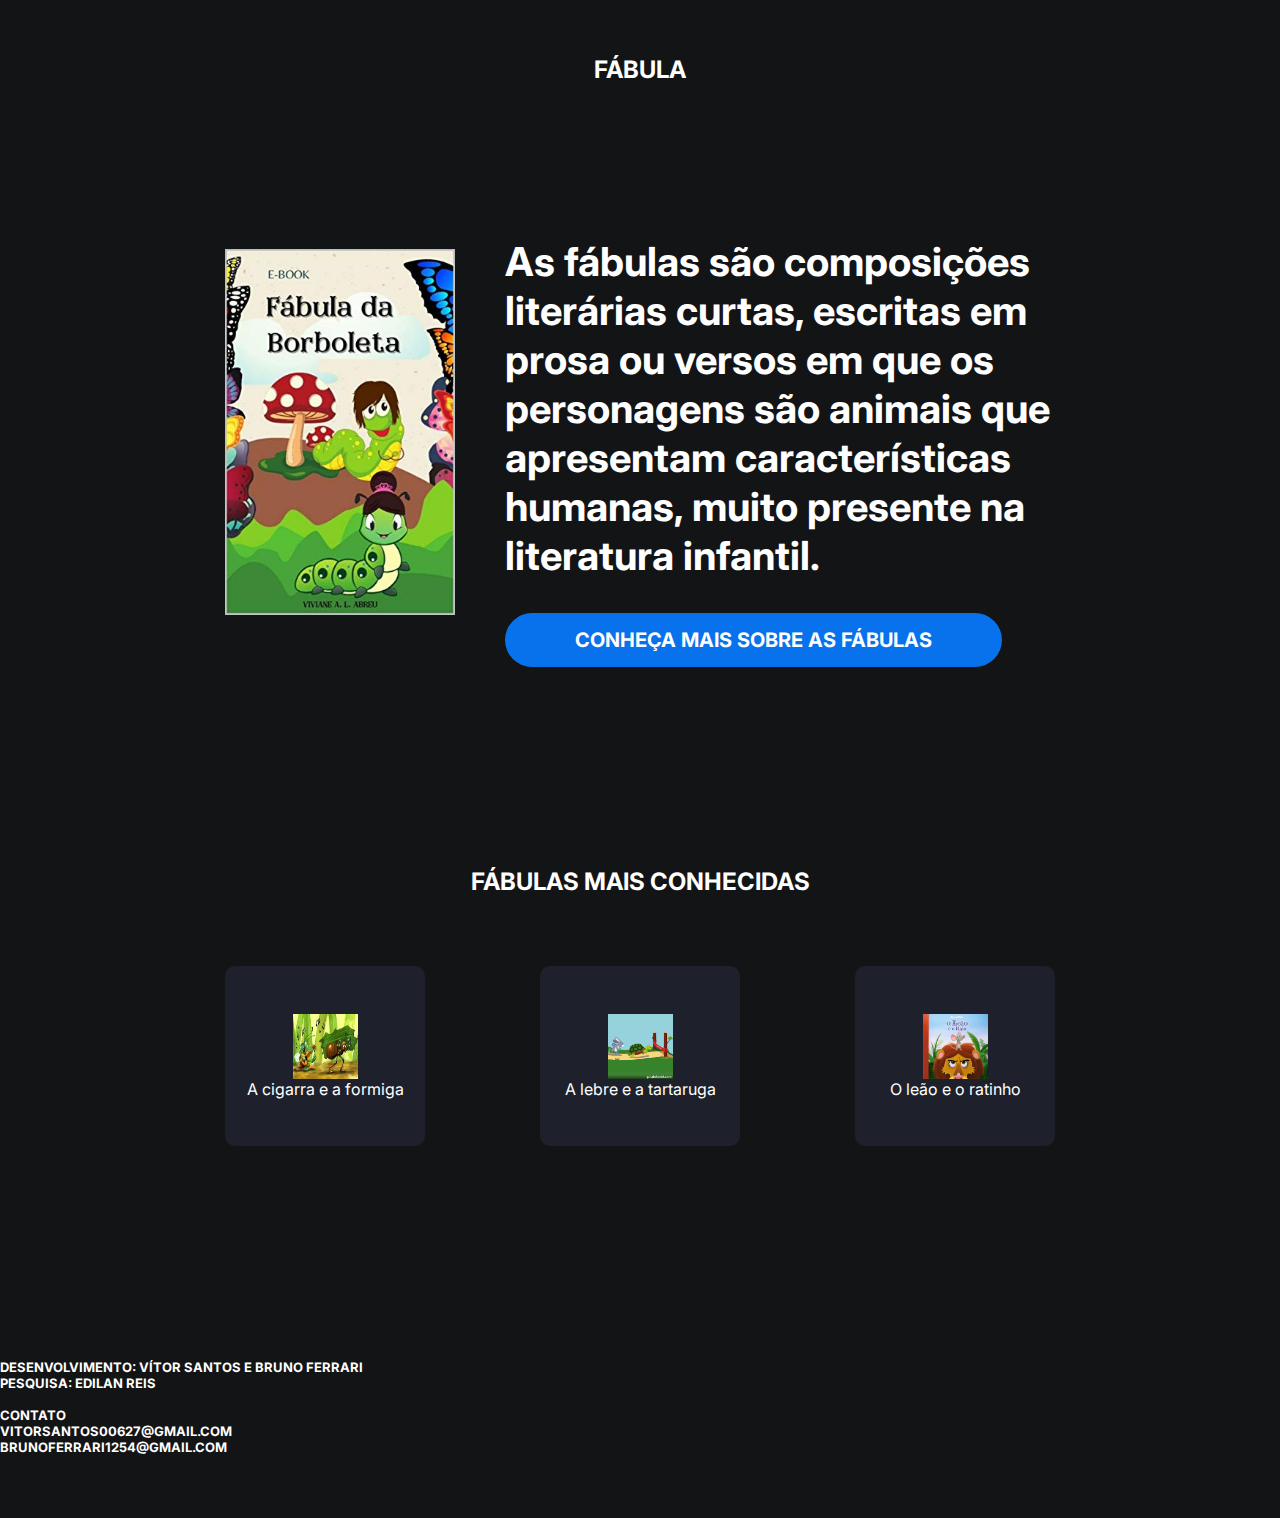
==== index.html @ 9903a944 "Primeiro lançamento do site" ====
<!DOCTYPE html>
<html lang="pt-br">
<head>
    <meta charset="UTF-8">
    <meta http-equiv="X-UA-Compatible" content="IE=edge">
    <meta name="viewport" content="width=device-width, initial-scale=1.0">
    <title>Tela Layout</title>
    <link href="https://fonts.googleapis.com/css2?family=Inter:wght@400;700;800&display=swap" rel="stylesheet">
    <link rel="stylesheet" href="style.css">
</head>
<body>
    <div vw class="enabled">
    <div vw-access-button class="active"></div>
    <div vw-plugin-wrapper>
      <div class="vw-plugin-top-wrapper"></div>
    </div>
  </div>
  <script src="https://vlibras.gov.br/app/vlibras-plugin.js"></script>
  <script>
    new window.VLibras.Widget('https://vlibras.gov.br/app');
  </script>
      <style>
        .access-button {
            width: 50px !important;
            float: right !important;
            border-radius: 50px;
            border: 4px solid #ffff !important;
        }
      </style>

    <header class="container">
        <div class="logo">
            <!--<img src="img/icon-logo.png">-->
            <h2>FÁBULA</h2>
        </div>
    </header>

    <!--Section-1-->
    <section class="section-1 container">
        <div class="ebook">
            <img src="img/Img-fabula-principal.jpg">
        </div>
        <div class="action-title">
            <h2>As fábulas são composições literárias curtas, escritas em prosa ou versos em que os personagens são animais 
                que apresentam características humanas, muito presente na literatura infantil.</h2>
            <a class="button" href="indextela.html">Conheça mais sobre as FÁBULAS</a>
        </div>
    </section>

    <!--Section-2-->
    <section class="section-2 container">
        <h2>FÁBULAS MAIS CONHECIDAS</h2>
        <div class="cards">
            <div class="card">
                <img src="img/cigarra-formiga.jpg" alt="">
                <a href="indexformiga.html">A cigarra e a formiga</a>
            </div>
            <div class="card">
                <img src="img/Img-lebre-tartaruga.jpg" alt="">
                <a href="indexlebre.html">A lebre e a tartaruga </a>
            </div>
            <div class="card">
                <img src="img/img-leao-ratinho.jpg" alt="">
                <a href="indexleao.html">O leão e o ratinho </a>
            </div>
        </div>
    </section>

   <div class="secao">
    <P> Desenvolvimento: Vítor Santos e Bruno Ferrari <br>
        Pesquisa: Edilan Reis <br><br>
    contato <br> vitorsantos00627@gmail.com <br>
    brunoferrari1254@gmail.com</P>
   </div>

    <!--Section-3
    <section class="section-3">
        <a class="button-2">Aprender HTML</a>
        <h2>+1500 Downloads</h2>
        <p>Mais de 1000 pesoas já baixaram</p>
    </section>

    <footer>
        <a class="button-footer" href="#">Baixar uma copia</a>
        <p>
            Landig Page Responsiva - Para os inscritos do canal
        </p>
    </footer>
    -->
</body>
</html>
---- style.css ----
:root {
    --bg-body: #131416;
    --color-font: #ffff;
    --color-button: #0772eb;
    --color-card: #1e212c;
}

.container {
    max-width: 830px;
    margin: auto;
}

body {
    margin: 0;
    padding: 0;
    font-family: 'inter', sans-serif ;
    background-color: var(--bg-body);
}

header .logo {
    display: flex;
    justify-content: center;
    align-items: center;
    margin-top: 35px;
}

.logo h2 {
    color: var(--color-font);
}

.logo img {
    width: 45px;
    height: 45px;
    margin-right: 5px;
}

.section-1 {
    display: flex;
    margin-top: 100px;

}

.action-title h2 {
    font-size: 40px;
    color: var(--color-font);
}

.button {
    background-color: var(--color-button);
    display: inline-block;
    padding: 15px 70px;
    border-radius: 50px;
    color: var(--color-font);
    font-size: 20px;
    text-transform: uppercase;
    font-weight: bold;
    text-decoration: 50px;
}

.ebook img {
    width: 230px;
    height: auto;
    margin-right: 50px;
    margin-top: 45px;
}

.section-2 {
    display: flex;
    justify-content: center;
    flex-direction: column;
    margin-bottom: 50px;
    margin-top: 180px;
}

.section-2 h2 {
    color: var(--color-font);
    text-transform: uppercase;
    text-align: center;
}

.cards {
    display: flex;
    justify-content: space-between;
    align-items: center;
    margin-top: 50px;
}

.card a {
    color: var(--color-font);
    text-decoration: none;
}

.card {
    display: flex;
    justify-content: center;
    flex-direction: column;
    align-items: center;
    background-color: var(--color-card);
    width: 200px;
    height: 180px;
    border-radius: 10px;
    color: var(--color-font);
}

.card img {
    width: 65px;
    height: 65px;
}

.section-3 {
    display: flex;
    justify-content: center;
    flex-direction: column;
    align-items: center;
    margin-top: 200px;
    margin-bottom: 50px;
}

.button-2 {
    display: inline-block;
    background-color: #1e212c;
    color: var(--color-font);
    padding: 15px 30px;
    border-radius: 50px;
    font-weight: bold;
}

.section-3 h2 {
    font-size: 55px;
    color: #0772eb;
}

.section-3 p {
    color: var(--color-font);
    margin-top: -25px;
}

footer {
    display: flex;
    flex-direction: column;
    align-items: center;
    justify-content: center;
    background-color: #1c2029;
    height: 100px;
    padding-bottom: 40px;
}

.button-footer {
    display: inline-block;
    padding: 15px 70px;
    background-color: var(--color-button);
    border-radius: 50px;
    color: var(--color-font);
    text-transform: uppercase;font-weight: bold;
    text-decoration: none;
    margin-top: -40px;

}

footer p {
    color: var(--color-font);
    font-size: 14px;
    margin-top: 30px;
}

@media (max-width: 420px) {
    .section-1 {
        display: flex;
        flex-direction: column;
        align-items: center;
        padding: 9px;
    }

    .ebook img {
        margin-right: 0px;
    }

    .action-title {
        display: flex;
        justify-content: center;
        flex-direction: column;
        align-items: center;
    }

    .action-title h2 {
        font-size: 40px;
        text-align: center;
        font-size: 30px;
        color: var(--color-font);
    }

    .button {
        margin-top: 20px;
    }

    .cards {
        display: flex;
        flex-direction: column;
    }

    .card {
        margin-top: 40px;
    }

    .section-3 h2 {
        text-align: center;
        font-size: 30px;
    }

    .section-3 p {
        font-size: 14px;
    }
}

.secao {
    display: flex;
    margin-top: 200px;
    margin-bottom: 50px;
}

.secao p{
    font-size: small;
    font-family: 'inter', sans-serif;
    font-weight: bold;
    text-transform: uppercase;
    color: var(--color-font);

}
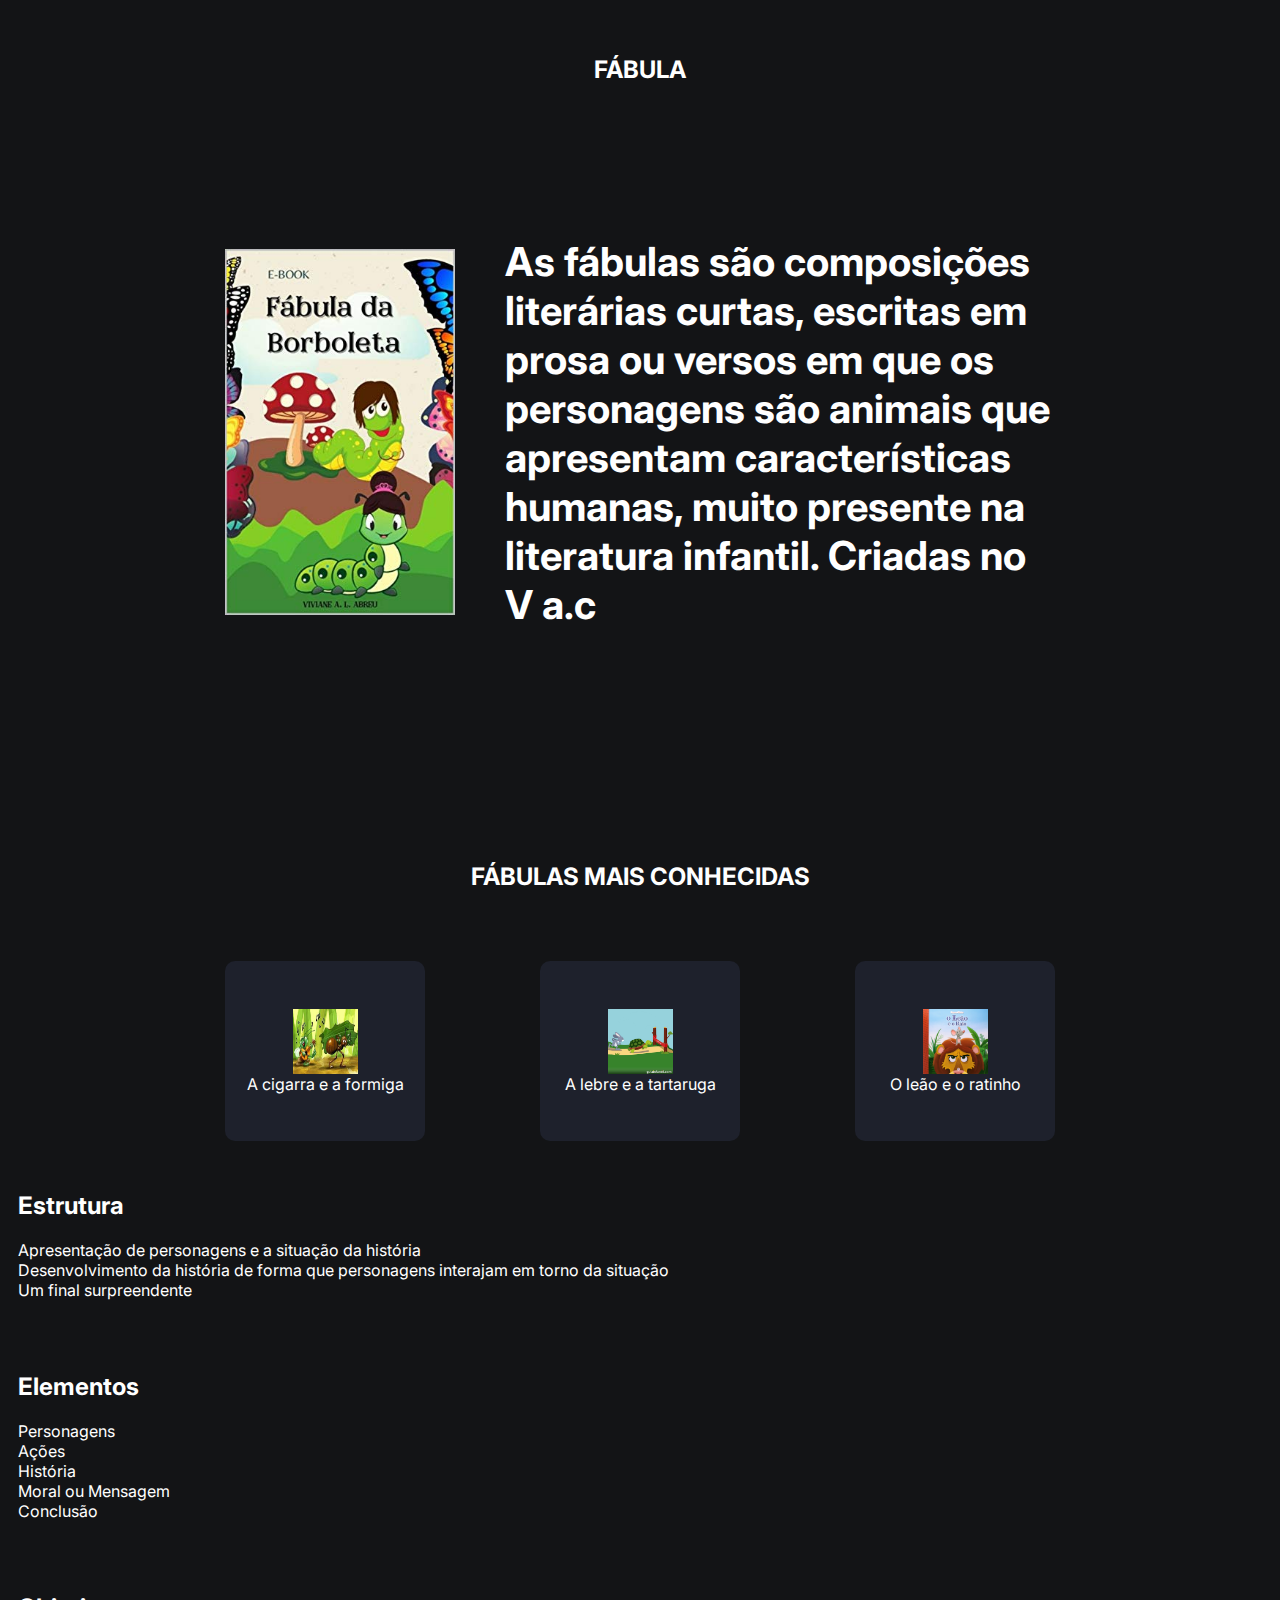
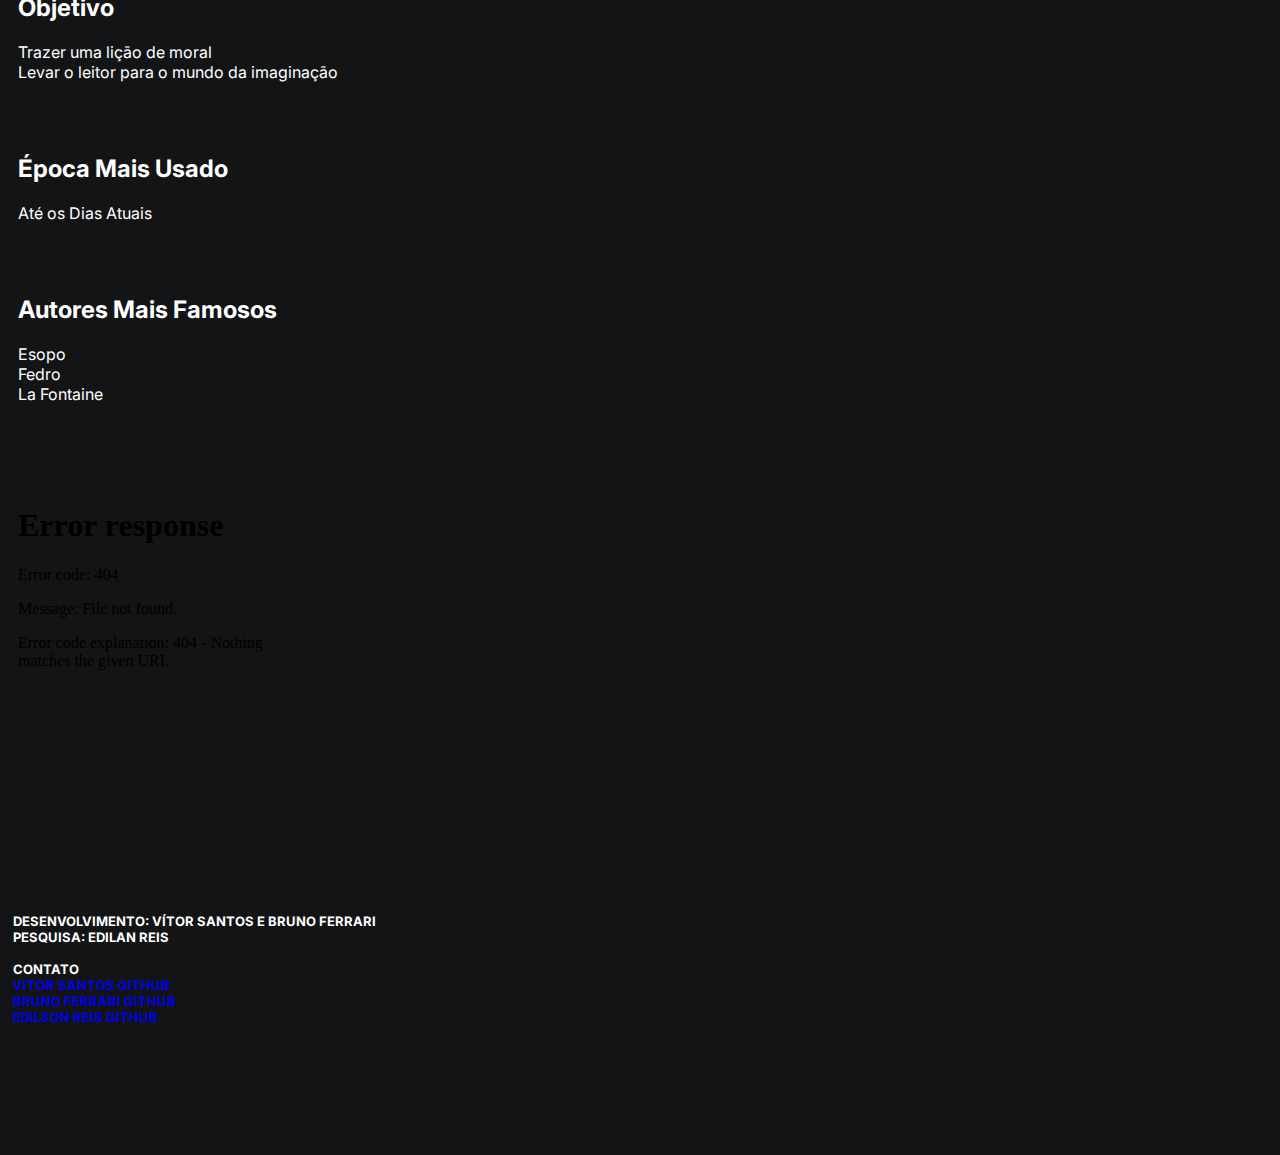
==== commit fd31a62f: "Four section" ====
--- a/index.html
+++ b/index.html
@@ -21,16 +21,13 @@
   </script>
       <style>
         .access-button {
-            width: 50px !important;
+            width: 40px !important;
             float: right !important;
-            border-radius: 50px;
-            border: 4px solid #ffff !important;
         }
       </style>
 
     <header class="container">
         <div class="logo">
-            <!--<img src="img/icon-logo.png">-->
             <h2>FÁBULA</h2>
         </div>
     </header>
@@ -42,8 +39,8 @@
         </div>
         <div class="action-title">
             <h2>As fábulas são composições literárias curtas, escritas em prosa ou versos em que os personagens são animais 
-                que apresentam características humanas, muito presente na literatura infantil.</h2>
-            <a class="button" href="indextela.html">Conheça mais sobre as FÁBULAS</a>
+                que apresentam características humanas, muito presente na literatura infantil. Criadas no V a.c</h2>
+           <!---- <a class="button" href="indextela.html">Conheça mais sobre as FÁBULAS</a> --->
         </div>
     </section>
 
@@ -66,26 +63,72 @@
         </div>
     </section>
 
-   <div class="secao">
-    <P> Desenvolvimento: Vítor Santos e Bruno Ferrari <br>
-        Pesquisa: Edilan Reis <br><br>
-    contato <br> vitorsantos00627@gmail.com <br>
-    brunoferrari1254@gmail.com</P>
-   </div>
+    <div class="section-4">
+        <div>
+            <h2>Estrutura</h2>
+        </div>
+        <div>
+            <p>Apresentação de personagens e a situação da história <br>
+            Desenvolvimento da história de forma que personagens interajam em torno da situação<br>
+            Um final surpreendente</p>
+        </div>
+    </div>
 
-    <!--Section-3
-    <section class="section-3">
-        <a class="button-2">Aprender HTML</a>
-        <h2>+1500 Downloads</h2>
-        <p>Mais de 1000 pesoas já baixaram</p>
-    </section>
+    <div class="section-4">
+        <div>
+            <h2>Elementos</h2>
+        </div>
+        <div>
+            <p>Personagens <br>
+            Ações <br>
+        História <br>
+    Moral ou Mensagem <br>
+Conclusão <br></p>
+        </div>
+    </div>
 
-    <footer>
-        <a class="button-footer" href="#">Baixar uma copia</a>
-        <p>
-            Landig Page Responsiva - Para os inscritos do canal
-        </p>
-    </footer>
-    -->
+    <div class="section-4">
+        <div>
+            <h2>Objetivo</h2>
+        </div>
+        <div>
+        <p>Trazer uma lição de moral <br>
+        Levar o leitor para o mundo da imaginação</p>
+        </div>
+    </div>
+
+    <div class="section-4">
+        <div>
+            <h2>Época Mais Usado</h2>
+        </div>
+        <div>
+            <p>Até os Dias Atuais</p>
+        </div>
+    </div>
+
+    <div class="section-4">
+        <div>
+            <h2>Autores Mais Famosos</h2>
+        </div>
+        <div>
+            <p> Esopo <br>
+            Fedro <br>
+        La Fontaine</p>
+        </div>
+    </div>
+
+    <div class="movie">
+        <embed src="img/video.mp4" autostart="false" height="35vh" width="100%">
+    </div>
+
+    <div class="secao">
+        <P> Desenvolvimento: Vítor Santos e Bruno Ferrari <br>
+            Pesquisa: Edilan Reis <br><br>
+        contato <br> 
+        <a href="https://github.com/VitorSantos00">Vitor Santos GitHub</a> <br>
+        <a href="https://github.com/brunof344">Bruno Ferrari GitHub</a> <br>
+        <a href="https://github.com/Edilan12">Edilson Reis GitHub</a></P>
+       </div>
+
 </body>
 </html>--- a/style.css
+++ b/style.css
@@ -163,7 +163,7 @@
     margin-top: 30px;
 }
 
-@media (max-width: 420px) {
+@media (max-width: 500px) {
     .section-1 {
         display: flex;
         flex-direction: column;
@@ -191,6 +191,7 @@
 
     .button {
         margin-top: 20px;
+        font-size: 11px;
     }
 
     .cards {
@@ -202,14 +203,22 @@
         margin-top: 40px;
     }
 
-    .section-3 h2 {
-        text-align: center;
-        font-size: 30px;
-    }
-
-    .section-3 p {
-        font-size: 14px;
-    }
+   .section-2 h2 {
+    text-align: center;
+   }
+
+   .movie {
+    position: relative;
+    z-index: 10;
+    height: 30px !important;
+   }
+}
+
+.section-4 {
+    color: var(--color-font);
+    margin: 2vh;
+    margin-bottom: 8vh;
+
 }
 
 .secao {
@@ -218,11 +227,24 @@
     margin-bottom: 50px;
 }
 
-.secao p{
+.secao p {
     font-size: small;
     font-family: 'inter', sans-serif;
     font-weight: bold;
     text-transform: uppercase;
     color: var(--color-font);
-
-}+    margin-left: 13px; 
+    position: relative;
+    margin-bottom: 80px !important;
+}
+
+.secao a {
+    text-decoration: none;
+}
+
+
+.movie embed{
+    width: 300px;
+    height: 200px;
+    margin: 10px;
+}
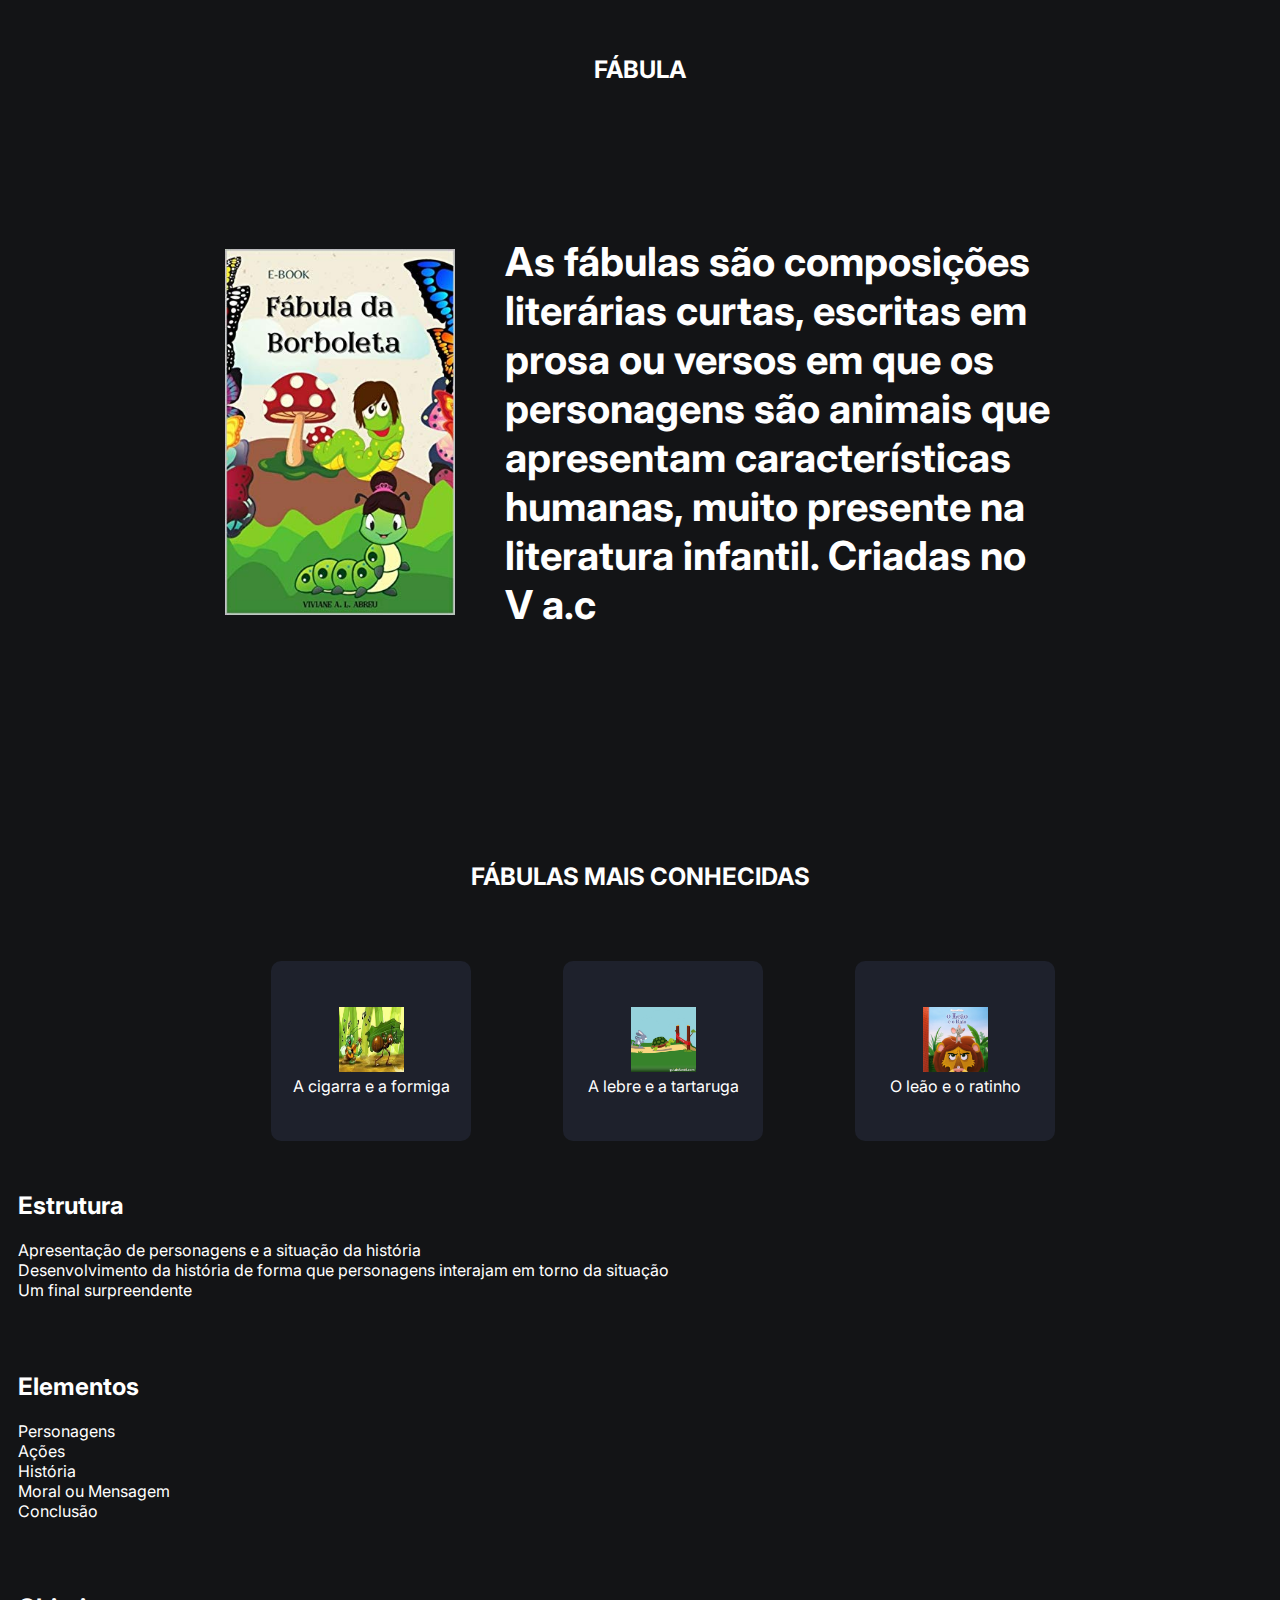
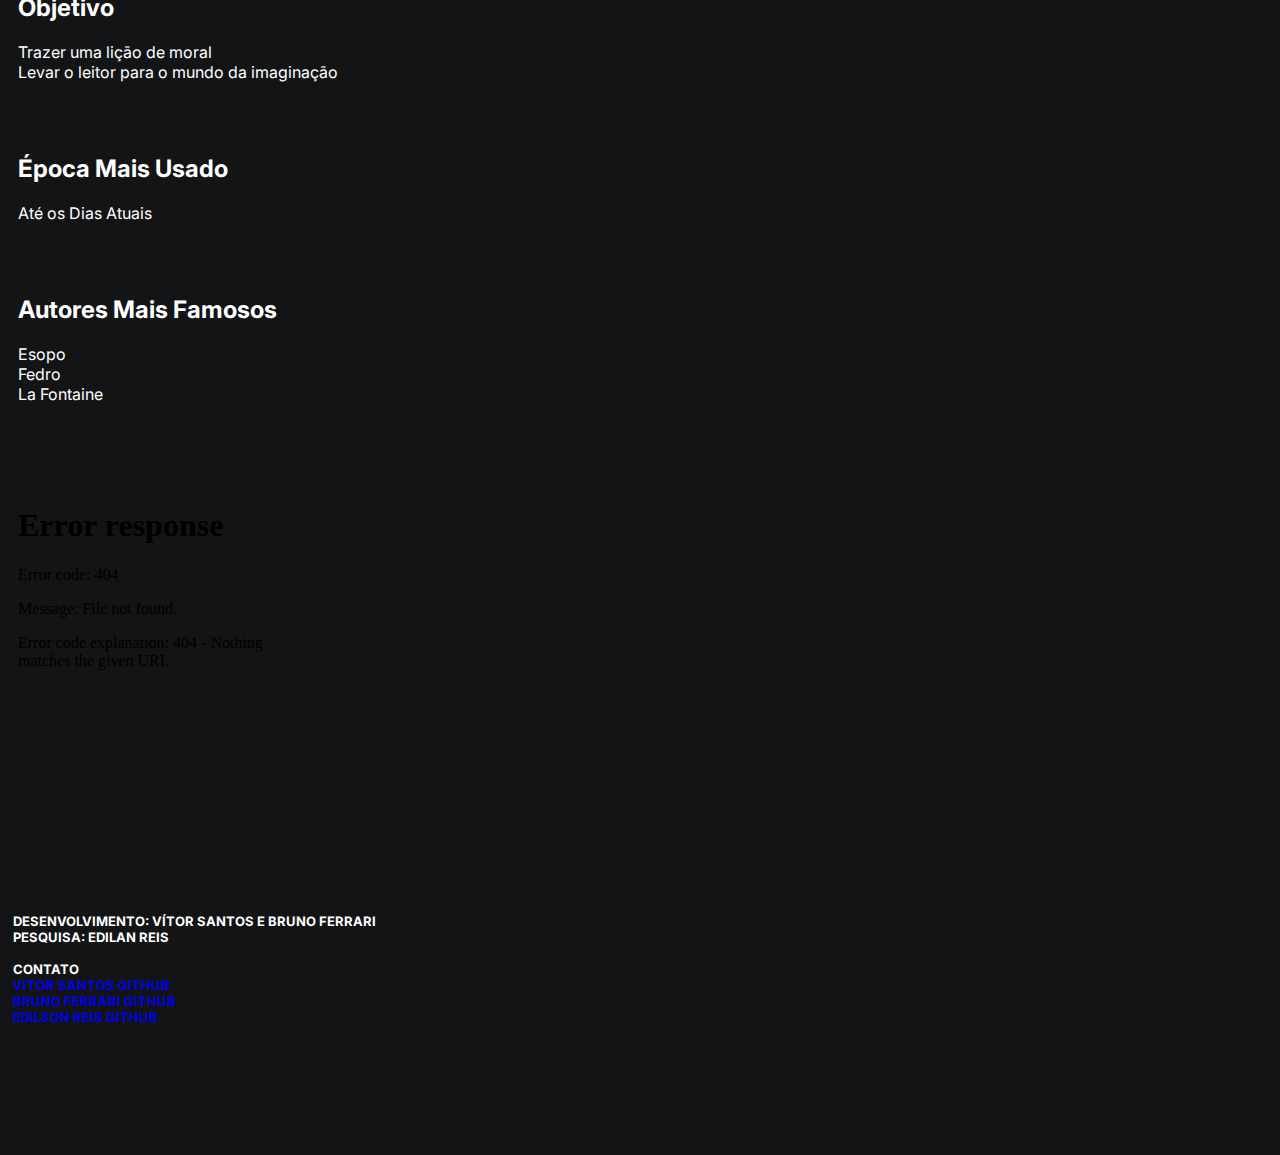
==== commit 2d4e1ab8: "five section" ====
--- a/index.html
+++ b/index.html
@@ -47,20 +47,26 @@
     <!--Section-2-->
     <section class="section-2 container">
         <h2>FÁBULAS MAIS CONHECIDAS</h2>
+         <a href="indexformiga.html">
         <div class="cards">
             <div class="card">
                 <img src="img/cigarra-formiga.jpg" alt="">
                 <a href="indexformiga.html">A cigarra e a formiga</a>
             </div>
+            </a>
+            <a href="indexlebre.html">
             <div class="card">
                 <img src="img/Img-lebre-tartaruga.jpg" alt="">
                 <a href="indexlebre.html">A lebre e a tartaruga </a>
             </div>
+            </a>
+            <a href="indexleao.html">
             <div class="card">
                 <img src="img/img-leao-ratinho.jpg" alt="">
                 <a href="indexleao.html">O leão e o ratinho </a>
             </div>
         </div>
+        </a>
     </section>
 
     <div class="section-4">
@@ -131,4 +137,4 @@
        </div>
 
 </body>
-</html>+</html>
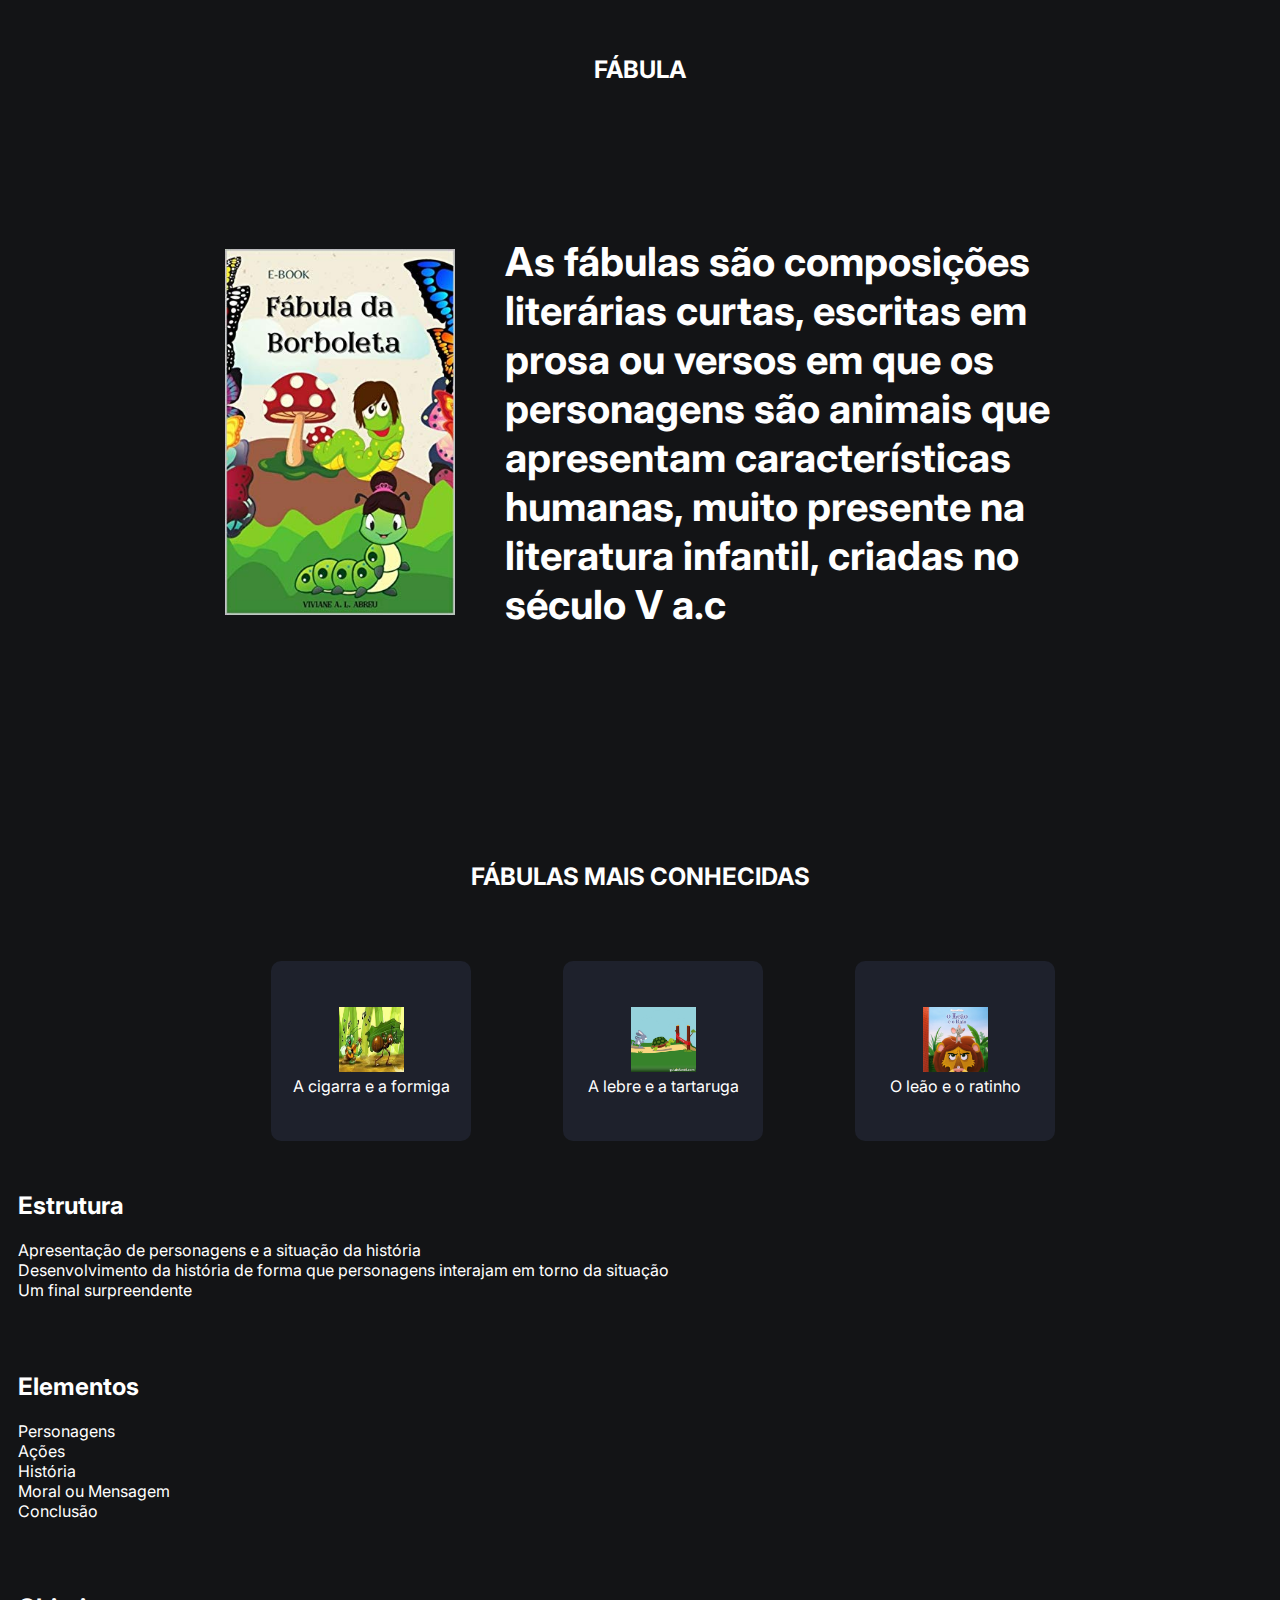
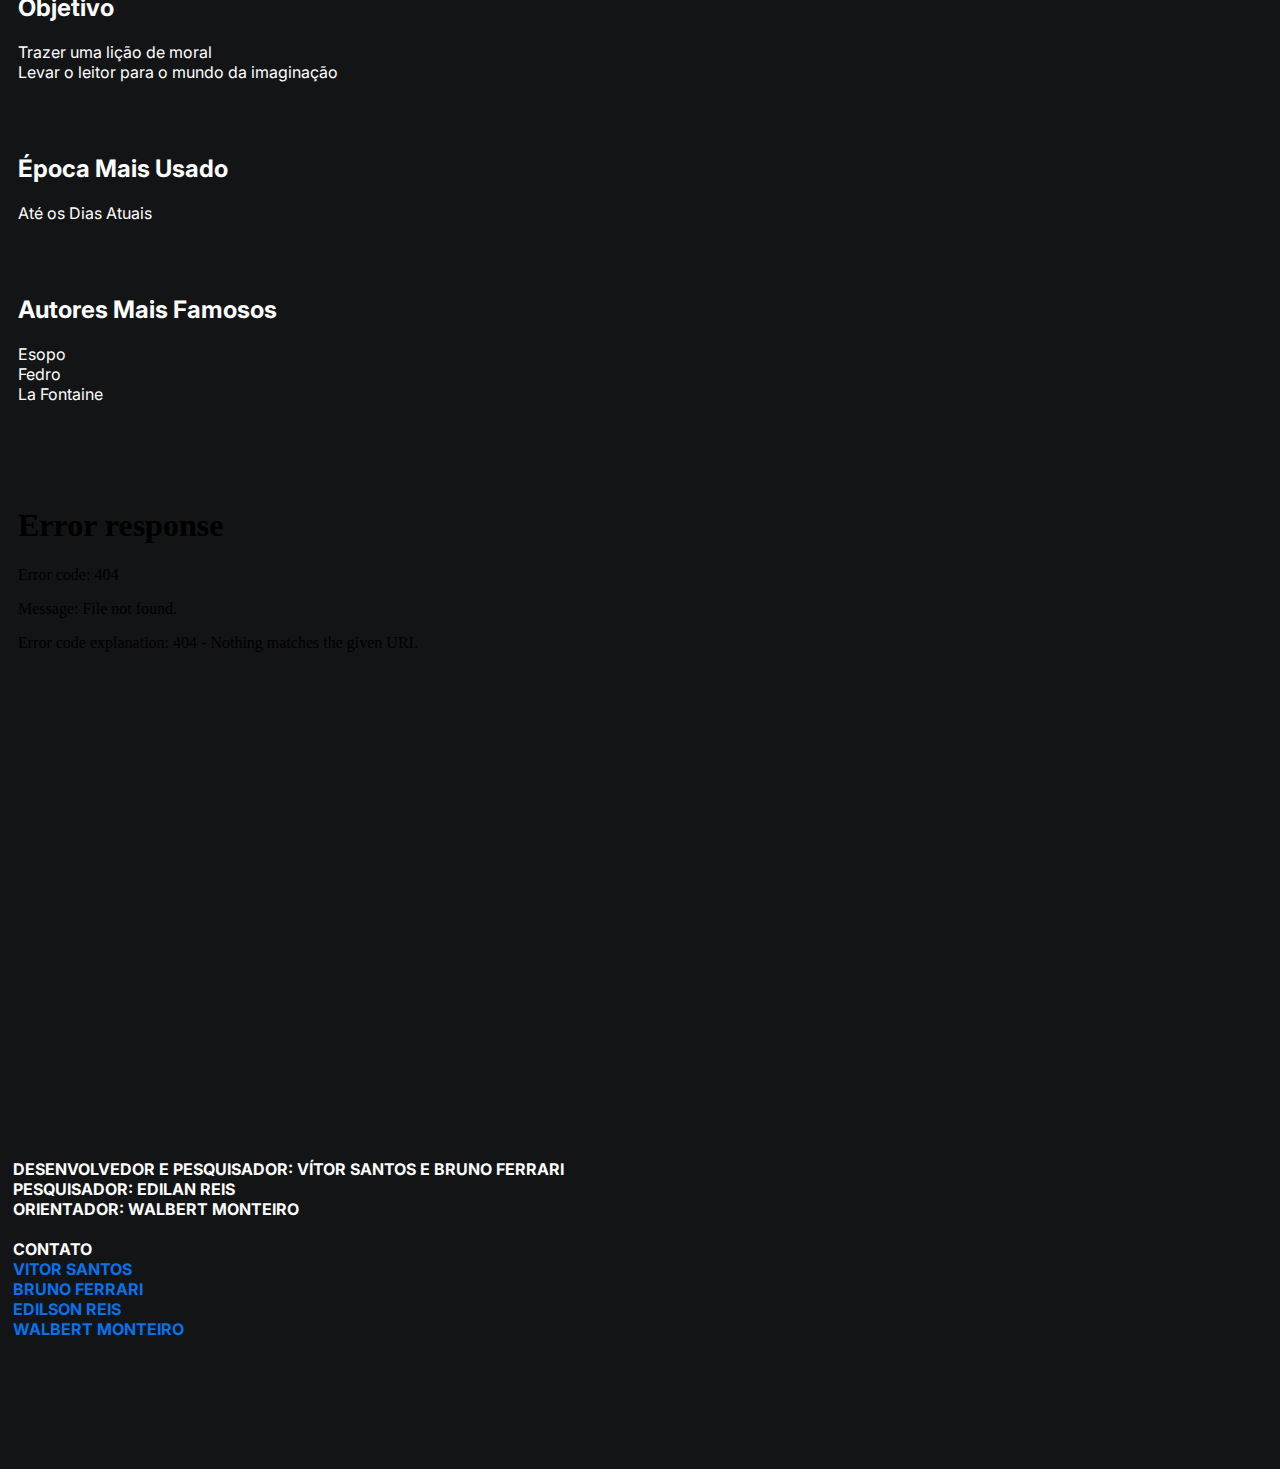
==== commit 148a23ae: "Serven Section" ====
--- a/index.html
+++ b/index.html
@@ -39,7 +39,7 @@
         </div>
         <div class="action-title">
             <h2>As fábulas são composições literárias curtas, escritas em prosa ou versos em que os personagens são animais 
-                que apresentam características humanas, muito presente na literatura infantil. Criadas no V a.c</h2>
+                que apresentam características humanas, muito presente na literatura infantil, criadas no século V a.c</h2>
            <!---- <a class="button" href="indextela.html">Conheça mais sobre as FÁBULAS</a> --->
         </div>
     </section>
@@ -47,20 +47,20 @@
     <!--Section-2-->
     <section class="section-2 container">
         <h2>FÁBULAS MAIS CONHECIDAS</h2>
-         <a href="indexformiga.html">
+        <a href="indexformiga.html">
         <div class="cards">
             <div class="card">
                 <img src="img/cigarra-formiga.jpg" alt="">
                 <a href="indexformiga.html">A cigarra e a formiga</a>
             </div>
-            </a>
-            <a href="indexlebre.html">
+        </a>
+        <a href="indexlebre.html">
             <div class="card">
                 <img src="img/Img-lebre-tartaruga.jpg" alt="">
                 <a href="indexlebre.html">A lebre e a tartaruga </a>
             </div>
-            </a>
-            <a href="indexleao.html">
+        </a>
+        <a href="indexleao.html">
             <div class="card">
                 <img src="img/img-leao-ratinho.jpg" alt="">
                 <a href="indexleao.html">O leão e o ratinho </a>
@@ -124,17 +124,19 @@
     </div>
 
     <div class="movie">
-        <embed src="img/video.mp4" autostart="false" height="35vh" width="100%">
+        <embed src="img/leaoeratinho.mp4" autostart="false" height="35vh" width="100%">
     </div>
 
     <div class="secao">
-        <P> Desenvolvimento: Vítor Santos e Bruno Ferrari <br>
-            Pesquisa: Edilan Reis <br><br>
+        <P> Desenvolvedor e Pesquisador: Vítor Santos e Bruno Ferrari <br>
+            Pesquisador: Edilan Reis <br>
+            Orientador: Walbert Monteiro<br><br>
         contato <br> 
-        <a href="https://github.com/VitorSantos00">Vitor Santos GitHub</a> <br>
-        <a href="https://github.com/brunof344">Bruno Ferrari GitHub</a> <br>
-        <a href="https://github.com/Edilan12">Edilson Reis GitHub</a></P>
+        <a href="https://github.com/VitorSantos00">Vitor Santos</a> <br>
+        <a href="https://github.com/brunof344">Bruno Ferrari</a> <br>
+        <a href="https://github.com/Edilan12">Edilson Reis</a> <br>
+        <a href="https://github.com/walbertcm">Walbert Monteiro</a></P>
        </div>
 
 </body>
-</html>
+</html>--- a/style.css
+++ b/style.css
@@ -228,7 +228,8 @@
 }
 
 .secao p {
-    font-size: small;
+    margin-top: 11vh;
+    font-size: medium;
     font-family: 'inter', sans-serif;
     font-weight: bold;
     text-transform: uppercase;
@@ -240,11 +241,19 @@
 
 .secao a {
     text-decoration: none;
+    margin-top: 3vh;
+    color: #0772eb;
+}
+
+.movie {
+    width: 100%;
+    height: 100%;
 }
 
 
 .movie embed{
-    width: 300px;
-    height: 200px;
+    width: 53.5vh;
+    height: 40vh;
     margin: 10px;
-}
+    position: relative;
+}
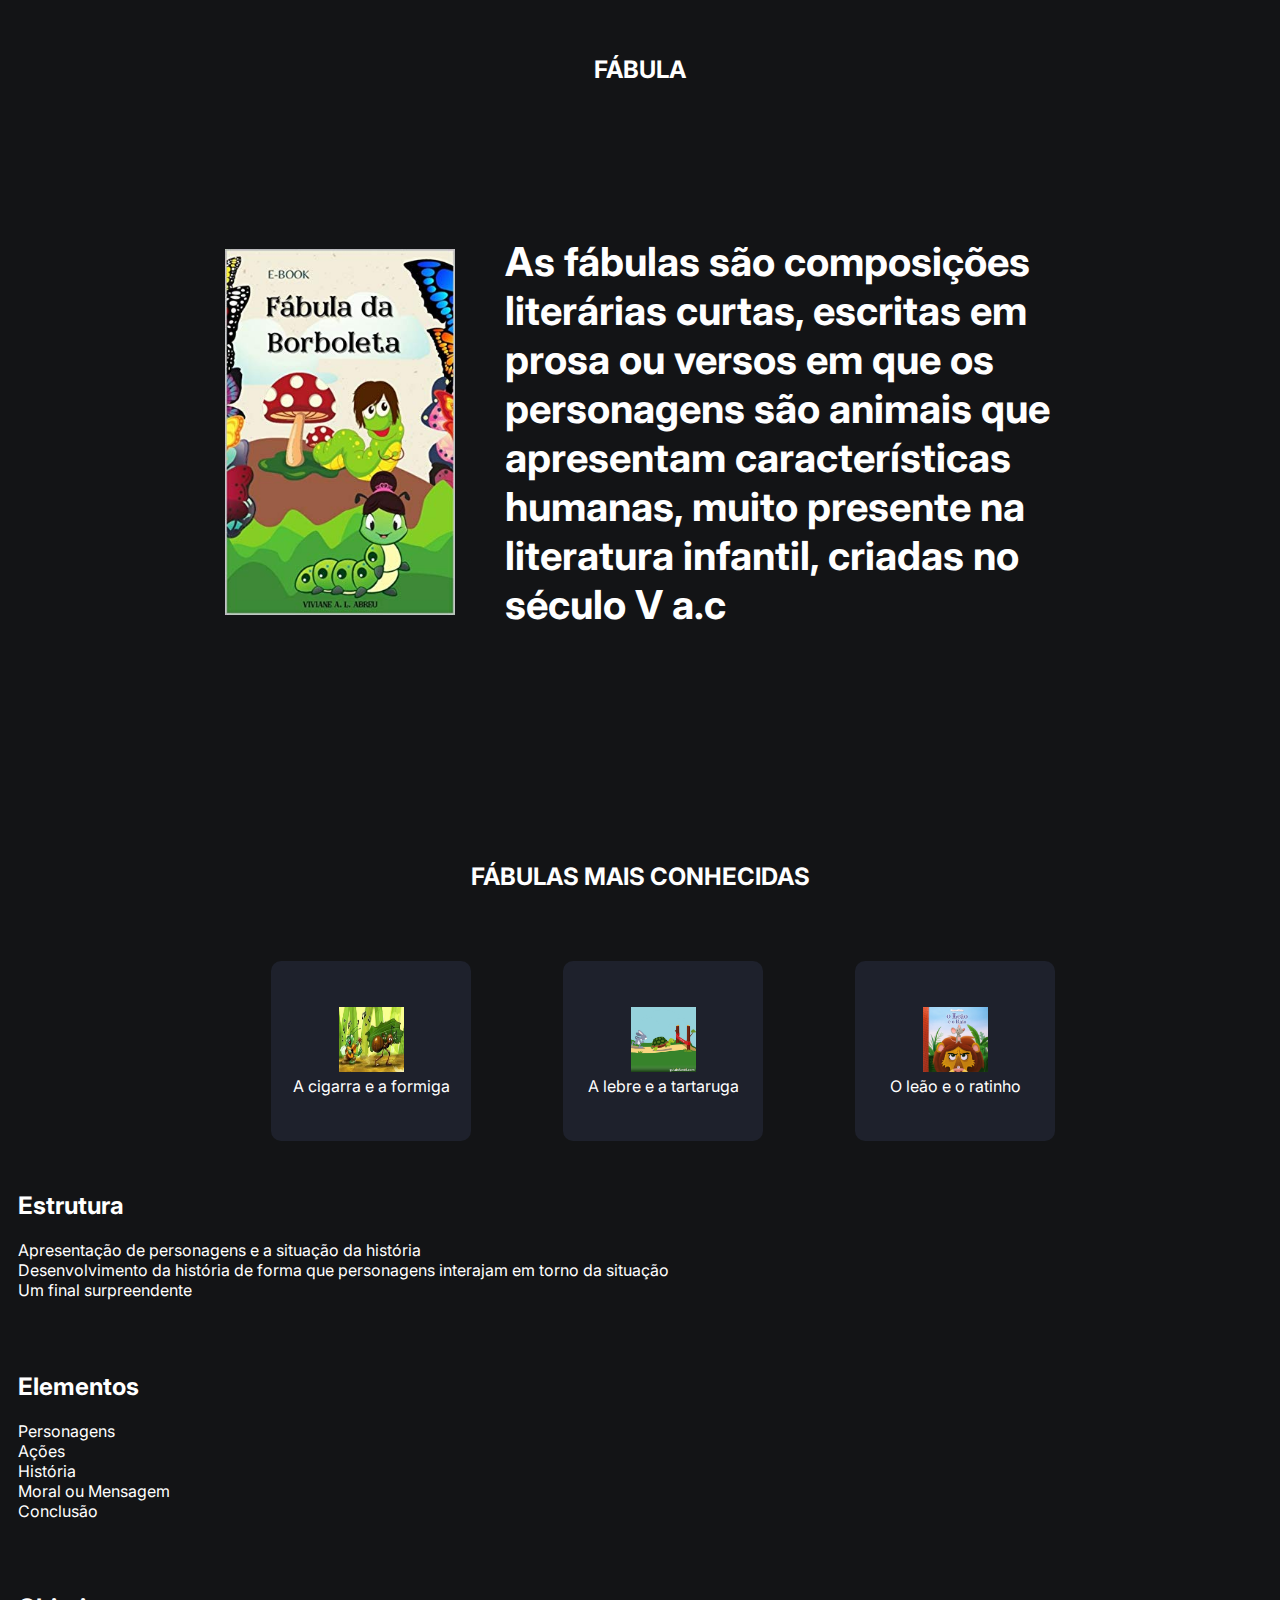
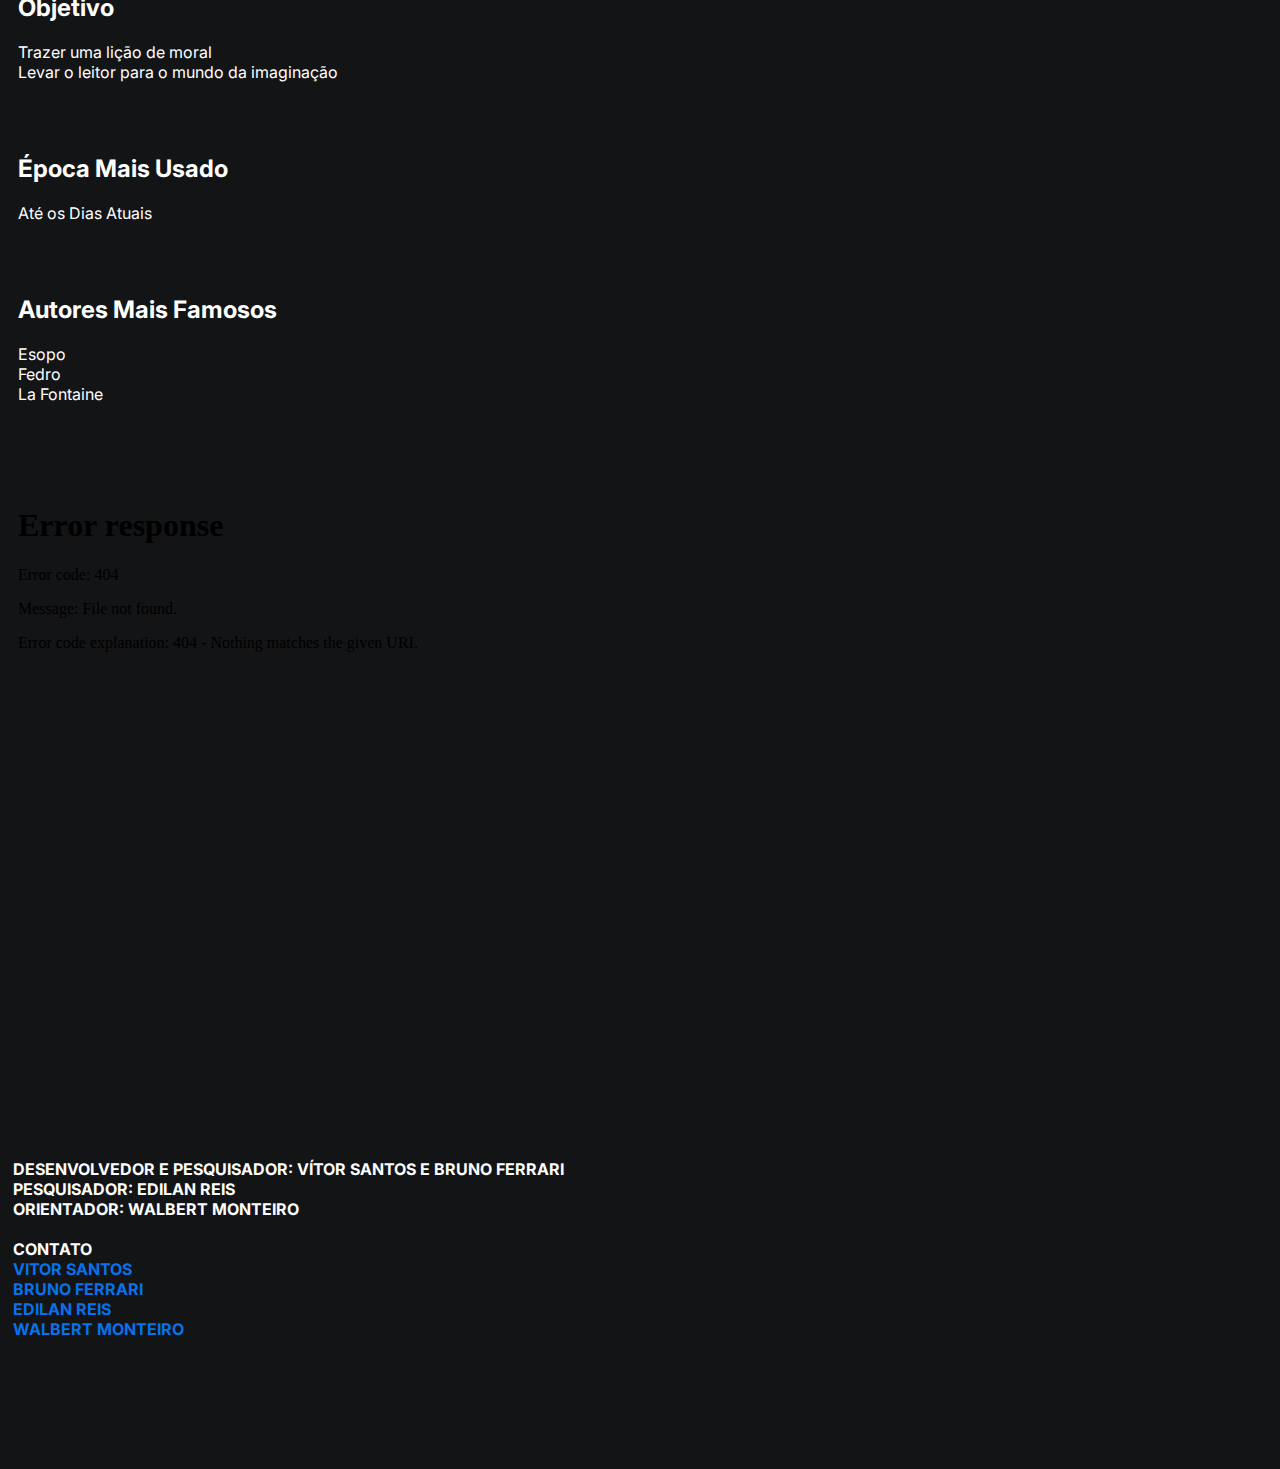
==== commit 9adca7bc: "Mudança no name" ====
--- a/index.html
+++ b/index.html
@@ -4,7 +4,7 @@
     <meta charset="UTF-8">
     <meta http-equiv="X-UA-Compatible" content="IE=edge">
     <meta name="viewport" content="width=device-width, initial-scale=1.0">
-    <title>Tela Layout</title>
+    <title>Fábula</title>
     <link href="https://fonts.googleapis.com/css2?family=Inter:wght@400;700;800&display=swap" rel="stylesheet">
     <link rel="stylesheet" href="style.css">
 </head>
@@ -124,7 +124,7 @@
     </div>
 
     <div class="movie">
-        <embed src="img/leaoeratinho.mp4" autostart="false" height="35vh" width="100%">
+        <embed src="img/video.mp4" autostart="false" height="35vh" width="100%">
     </div>
 
     <div class="secao">
@@ -134,9 +134,9 @@
         contato <br> 
         <a href="https://github.com/VitorSantos00">Vitor Santos</a> <br>
         <a href="https://github.com/brunof344">Bruno Ferrari</a> <br>
-        <a href="https://github.com/Edilan12">Edilson Reis</a> <br>
+        <a href="https://github.com/Edilan12">Edilan Reis</a> <br>
         <a href="https://github.com/walbertcm">Walbert Monteiro</a></P>
        </div>
 
 </body>
-</html>+</html>
